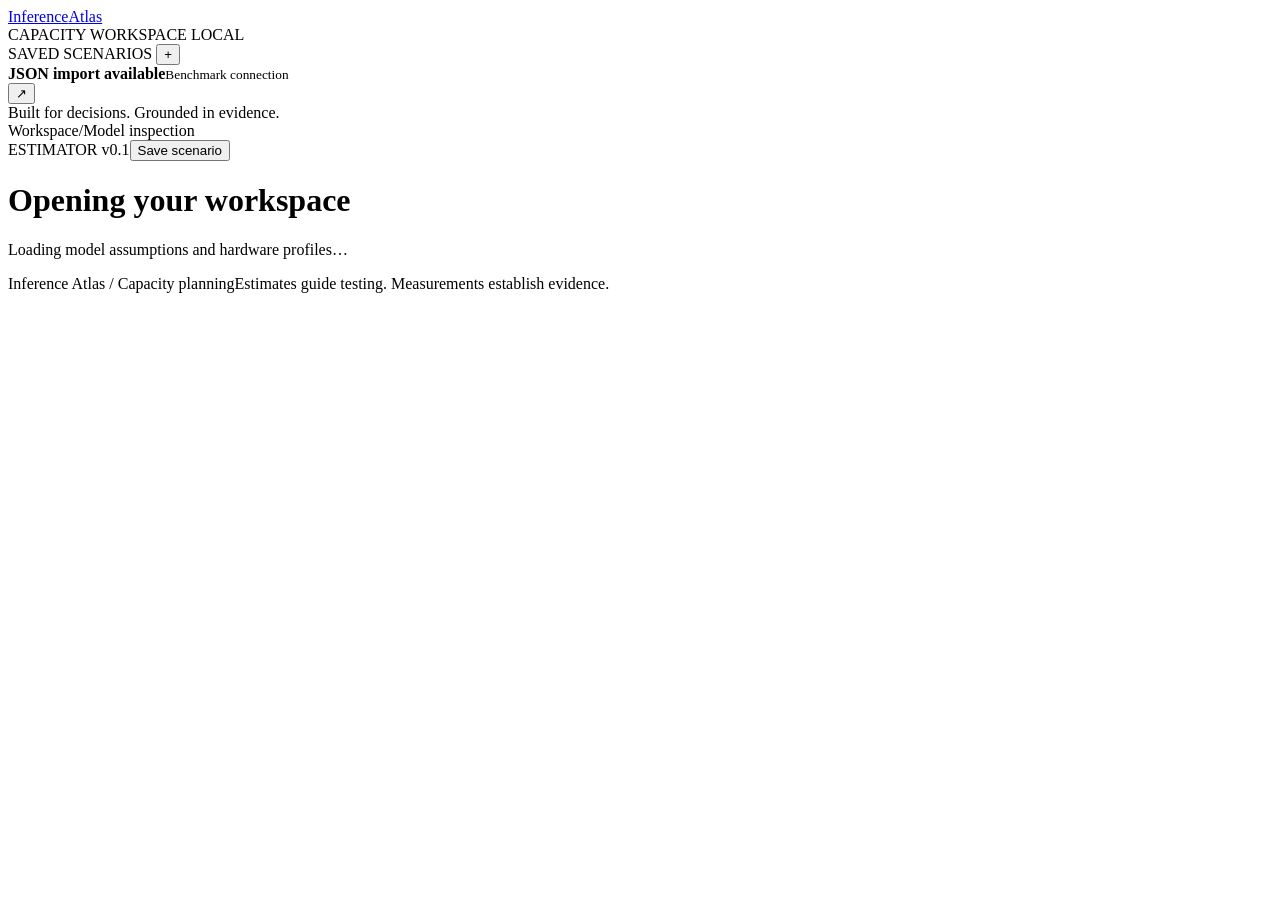
==== app/web/index.html @ 13f91674 "Add 'app/' from commit '850152bbe5b9692bb3705b4282765922ec9e012d' git-subtree-dir: app git-subtree-m" ====
<!doctype html>
<html lang="en">
<head>
  <meta charset="utf-8"><meta name="viewport" content="width=device-width, initial-scale=1">
  <meta name="description" content="Evidence-aware inference capacity planning. Compare hardware, validate benchmarks, and export serving configurations.">
  <title>Inference Atlas · Capacity planner</title>
  <link rel="icon" href="data:image/svg+xml,%3Csvg xmlns='http://www.w3.org/2000/svg' viewBox='0 0 32 32'%3E%3Crect width='32' height='32' rx='8' fill='%230d786b'/%3E%3Cpath d='M8 23V16h5v7zm0-10V8h5v5zm10 10V8h5v15z' fill='white'/%3E%3C/svg%3E">
  <link rel="stylesheet" href="/static/styles.css">
  <script defer src="/static/vendor/plotly.min.js"></script>
  <script defer src="/static/app.js"></script>
</head>
<body>
  <aside class="sidebar">
    <a class="brand" href="/" aria-label="Inference Atlas home"><span class="brand-mark"><i></i><i></i><i></i><i></i></span><span>Inference<span class="brand-second">Atlas</span></span></a>
    <div class="workspace-label">CAPACITY WORKSPACE <span class="local-tag">LOCAL</span></div>
    <nav id="navigation" aria-label="Planning steps"></nav>
    <div class="sidebar-section"><div class="sidebar-label">SAVED SCENARIOS <button class="icon-button" data-action="save-scenario" title="Save current scenario" aria-label="Save current scenario">+</button></div><div id="scenarios"></div></div>
    <div class="sidebar-bottom"><div class="status-dot"></div><div><strong id="adapter-label">JSON import available</strong><small>Benchmark connection</small></div><button class="icon-button" data-action="navigate" data-page="3" aria-label="Open benchmark connection">↗</button></div>
    <div class="sidebar-foot">Built for decisions. Grounded in evidence.</div>
  </aside>
  <div class="workspace">
    <header class="topbar"><div><span class="crumb">Workspace</span><span class="slash">/</span><span id="breadcrumb">Model inspection</span></div><div class="topbar-right"><span class="version-label">ESTIMATOR v0.1</span><button class="button small" data-action="save-scenario">Save scenario</button></div></header>
    <div id="context-bar" class="context-bar"></div>
    <main id="main" tabindex="-1"><div class="loading-state"><div class="spinner"></div><h1>Opening your workspace</h1><p>Loading model assumptions and hardware profiles…</p></div></main>
    <footer><span>Inference Atlas <span class="muted">/</span> Capacity planning</span><span>Estimates guide testing. Measurements establish evidence.</span></footer>
  </div>
  <div id="toast" role="status" aria-live="polite"></div>
  <dialog id="save-dialog"><form id="save-form"><div class="eyebrow">WORKSPACE</div><h2>Save this scenario</h2><p>Keep the model, workload, hardware prices, assumptions, and selected configuration.</p><label>Scenario name<input name="name" required maxlength="100" placeholder="Production chat · October"></label><div class="dialog-actions"><button type="button" class="button" data-action="close-dialog">Cancel</button><button class="button primary" type="submit">Save scenario</button></div></form></dialog>
</body>
</html>
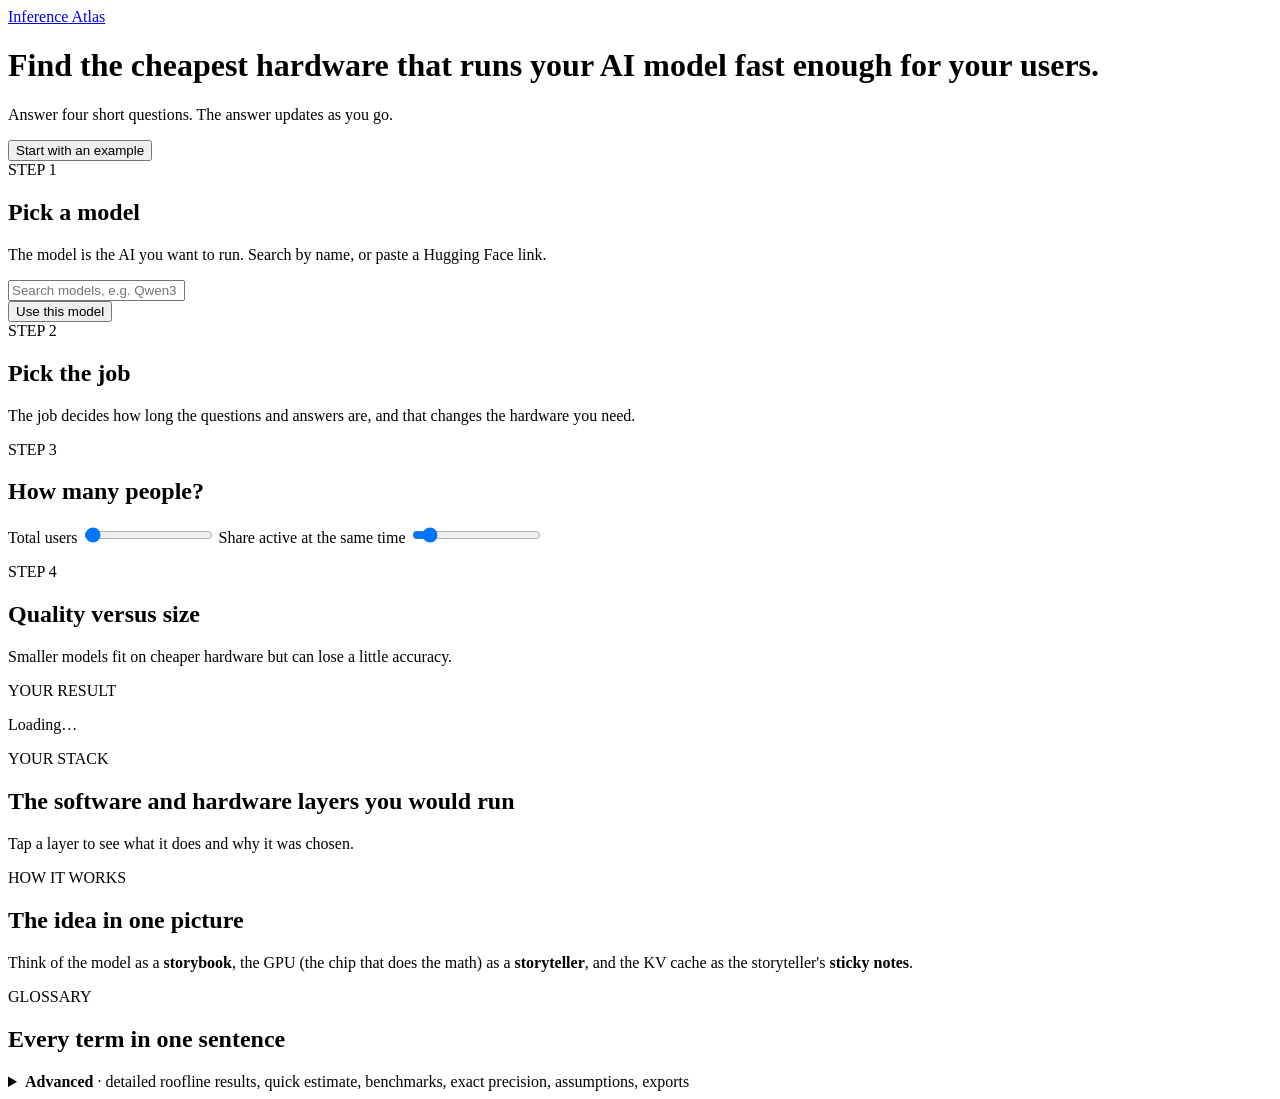
==== commit a8721e43: "Step 11: guided one-page design with Advanced section at the bottom Co-Authored-By: Claude Sonnet 5." ====
--- a/app/web/index.html
+++ b/app/web/index.html
@@ -2,14 +2,67 @@
 <html lang="en">
 <head>
   <meta charset="utf-8"><meta name="viewport" content="width=device-width, initial-scale=1">
-  <meta name="description" content="Evidence-aware inference capacity planning. Compare hardware, validate benchmarks, and export serving configurations.">
-  <title>Inference Atlas · Capacity planner</title>
+  <meta name="description" content="Find the cheapest hardware that runs your AI model fast enough for your users.">
+  <title>Inference Atlas · Hardware finder</title>
   <link rel="icon" href="data:image/svg+xml,%3Csvg xmlns='http://www.w3.org/2000/svg' viewBox='0 0 32 32'%3E%3Crect width='32' height='32' rx='8' fill='%230d786b'/%3E%3Cpath d='M8 23V16h5v7zm0-10V8h5v5zm10 10V8h5v15z' fill='white'/%3E%3C/svg%3E">
   <link rel="stylesheet" href="/static/styles.css">
+  <link rel="stylesheet" href="/static/guided.css">
   <script defer src="/static/vendor/plotly.min.js"></script>
   <script defer src="/static/app.js"></script>
+  <script defer src="/static/guided.js"></script>
 </head>
 <body>
+  <header class="g-hero">
+    <a class="g-brand" href="/" aria-label="Inference Atlas home"><span class="brand-mark"><i></i><i></i><i></i><i></i></span><span>Inference<span class="brand-second"> Atlas</span></span></a>
+    <h1>Find the cheapest hardware that runs your AI model fast enough for your users.</h1>
+    <p class="g-lead">Answer four short questions. The answer updates as you go.</p>
+    <button class="button primary" type="button" data-g="example">Start with an example</button>
+  </header>
+
+  <div class="g-page" id="guide">
+    <section class="g-step" id="step-model"><div class="g-eyebrow">STEP 1</div><h2>Pick a model</h2>
+      <p class="g-sub">The model is the AI you want to run. Search by name, or paste a Hugging Face link.</p>
+      <form id="g-model-form" class="g-model-form"><div class="model-combo"><input id="g-model" name="q" autocomplete="off" placeholder="Search models, e.g. Qwen3 or llama" aria-label="Model name, ID or link" role="combobox" aria-expanded="false" aria-controls="g-model-results"><ul id="g-model-results" class="combo-list" role="listbox" hidden></ul></div><button class="button primary" type="submit">Use this model</button></form>
+      <div id="g-model-card"></div>
+    </section>
+
+    <section class="g-step" id="step-job"><div class="g-eyebrow">STEP 2</div><h2>Pick the job</h2>
+      <p class="g-sub">The job decides how long the questions and answers are, and that changes the hardware you need.</p>
+      <div class="g-cards" id="g-jobs"></div>
+    </section>
+
+    <section class="g-step" id="step-people"><div class="g-eyebrow">STEP 3</div><h2>How many people?</h2>
+      <div class="g-sliders">
+        <label>Total users <output id="g-total-out"></output><input id="g-total" type="range" min="1" max="10000" step="1" value="100" aria-describedby="g-people-out"></label>
+        <label>Share active at the same time <output id="g-active-out"></output><input id="g-active" type="range" min="1" max="100" step="1" value="10"></label>
+      </div>
+      <p class="g-big" id="g-people-out" aria-live="polite"></p>
+    </section>
+
+    <section class="g-step" id="step-quality"><div class="g-eyebrow">STEP 4</div><h2>Quality versus size</h2>
+      <p class="g-sub">Smaller models fit on cheaper hardware but can lose a little accuracy.</p>
+      <div class="g-cards three" id="g-quality"></div>
+    </section>
+
+    <section class="g-step" id="results"><div class="g-eyebrow">YOUR RESULT</div><div id="g-results"><p class="g-sub">Loading…</p></div></section>
+
+    <section class="g-step" id="stack"><div class="g-eyebrow">YOUR STACK</div><h2>The software and hardware layers you would run</h2>
+      <p class="g-sub">Tap a layer to see what it does and why it was chosen.</p>
+      <div id="g-stack"></div>
+    </section>
+
+    <section class="g-step" id="how"><div class="g-eyebrow">HOW IT WORKS</div><h2>The idea in one picture</h2>
+      <p class="g-sub">Think of the model as a <b>storybook</b>, the GPU (the chip that does the math) as a <b>storyteller</b>, and the KV cache as the storyteller's <b>sticky notes</b>.</p>
+      <div class="g-explainers" id="g-explainers"></div>
+    </section>
+
+    <section class="g-step" id="glossary"><div class="g-eyebrow">GLOSSARY</div><h2>Every term in one sentence</h2><dl id="g-glossary"></dl></section>
+  </div>
+
+  <details class="g-advanced" id="advanced">
+    <summary><span><b>Advanced</b> · detailed roofline results, quick estimate, benchmarks, exact precision, assumptions, exports</span></summary>
+    <p class="g-adv-note">Everything from the original planner lives here. The guided steps above fill in the request shape, users, and precision; you can still edit every value.</p>
+    <div class="g-adv-shell">
   <aside class="sidebar">
     <a class="brand" href="/" aria-label="Inference Atlas home"><span class="brand-mark"><i></i><i></i><i></i><i></i></span><span>Inference<span class="brand-second">Atlas</span></span></a>
     <div class="workspace-label">CAPACITY WORKSPACE <span class="local-tag">LOCAL</span></div>
@@ -24,6 +77,8 @@
     <main id="main" tabindex="-1"><div class="loading-state"><div class="spinner"></div><h1>Opening your workspace</h1><p>Loading model assumptions and hardware profiles…</p></div></main>
     <footer><span>Inference Atlas <span class="muted">/</span> Capacity planning</span><span>Estimates guide testing. Measurements establish evidence.</span></footer>
   </div>
+    </div>
+  </details>
   <div id="toast" role="status" aria-live="polite"></div>
   <dialog id="save-dialog"><form id="save-form"><div class="eyebrow">WORKSPACE</div><h2>Save this scenario</h2><p>Keep the model, workload, hardware prices, assumptions, and selected configuration.</p><label>Scenario name<input name="name" required maxlength="100" placeholder="Production chat · October"></label><div class="dialog-actions"><button type="button" class="button" data-action="close-dialog">Cancel</button><button class="button primary" type="submit">Save scenario</button></div></form></dialog>
 </body>
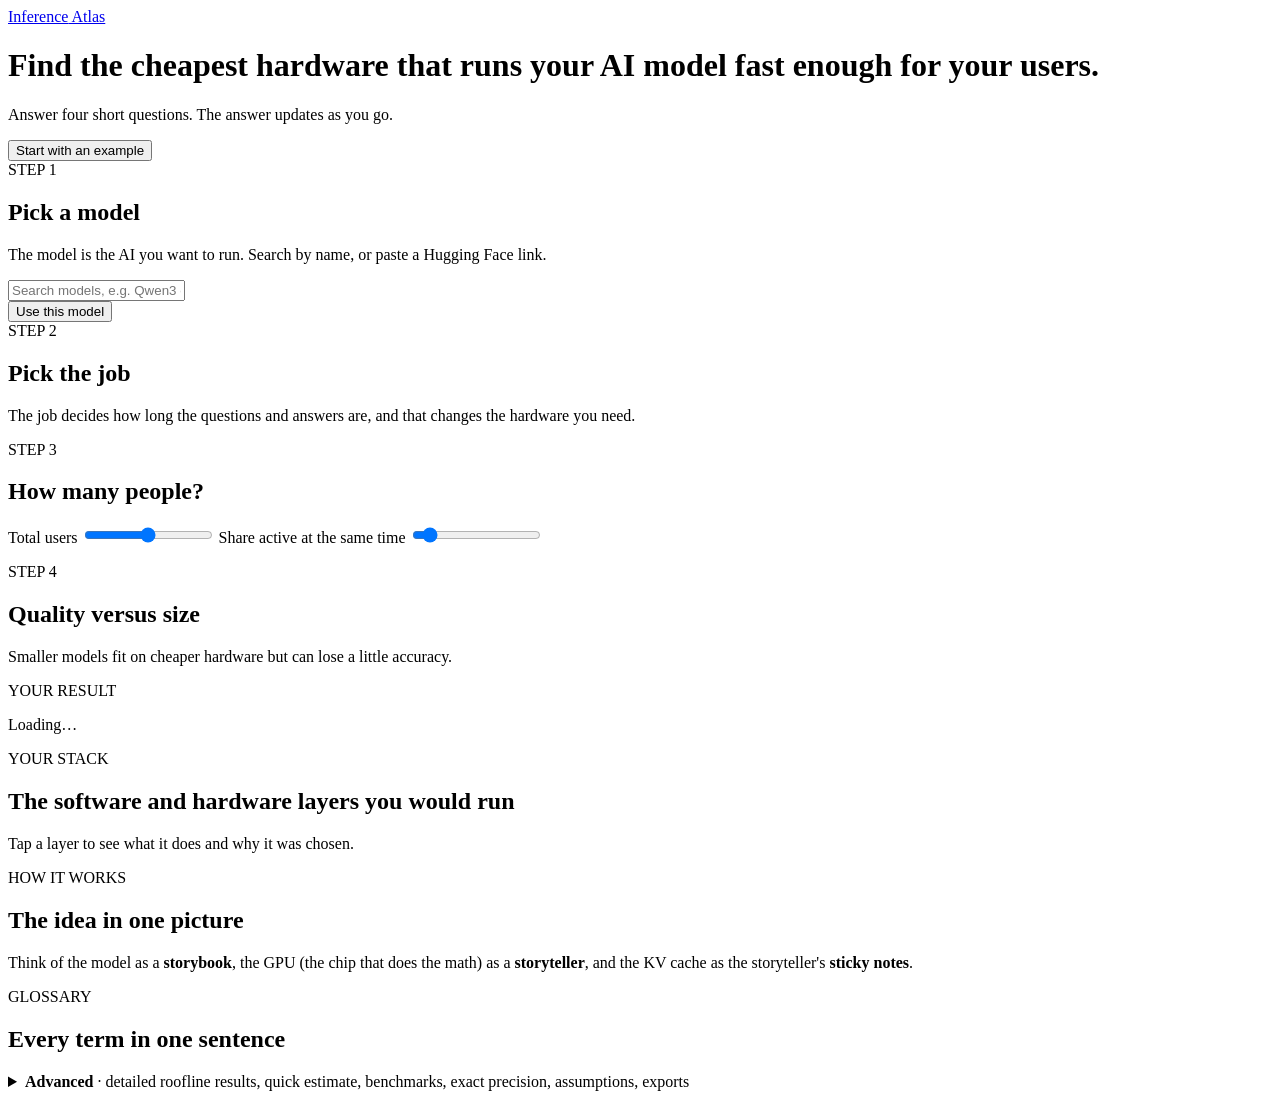
==== commit dbf21da8: "Atlas: faster first load, sticky result summary, layout fixes; link the live app Co-Authored-By: Cla" ====
--- a/app/web/index.html
+++ b/app/web/index.html
@@ -7,7 +7,7 @@
   <link rel="icon" href="data:image/svg+xml,%3Csvg xmlns='http://www.w3.org/2000/svg' viewBox='0 0 32 32'%3E%3Crect width='32' height='32' rx='8' fill='%230d786b'/%3E%3Cpath d='M8 23V16h5v7zm0-10V8h5v5zm10 10V8h5v15z' fill='white'/%3E%3C/svg%3E">
   <link rel="stylesheet" href="/static/styles.css">
   <link rel="stylesheet" href="/static/guided.css">
-  <script defer src="/static/vendor/plotly.min.js"></script>
+  <script defer src="/static/storage.js"></script>
   <script defer src="/static/app.js"></script>
   <script defer src="/static/guided.js"></script>
 </head>
@@ -33,7 +33,7 @@
 
     <section class="g-step" id="step-people"><div class="g-eyebrow">STEP 3</div><h2>How many people?</h2>
       <div class="g-sliders">
-        <label>Total users <output id="g-total-out"></output><input id="g-total" type="range" min="1" max="10000" step="1" value="100" aria-describedby="g-people-out"></label>
+        <label>Total users <output id="g-total-out"></output><input id="g-total" type="range" min="0" max="1000" step="1" value="500" aria-describedby="g-people-out"></label>
         <label>Share active at the same time <output id="g-active-out"></output><input id="g-active" type="range" min="1" max="100" step="1" value="10"></label>
       </div>
       <p class="g-big" id="g-people-out" aria-live="polite"></p>
@@ -59,6 +59,8 @@
     <section class="g-step" id="glossary"><div class="g-eyebrow">GLOSSARY</div><h2>Every term in one sentence</h2><dl id="g-glossary"></dl></section>
   </div>
 
+  <a class="g-summary" id="g-summary" href="#results" hidden></a>
+
   <details class="g-advanced" id="advanced">
     <summary><span><b>Advanced</b> · detailed roofline results, quick estimate, benchmarks, exact precision, assumptions, exports</span></summary>
     <p class="g-adv-note">Everything from the original planner lives here. The guided steps above fill in the request shape, users, and precision; you can still edit every value.</p>
@@ -72,7 +74,7 @@
     <div class="sidebar-foot">Built for decisions. Grounded in evidence.</div>
   </aside>
   <div class="workspace">
-    <header class="topbar"><div><span class="crumb">Workspace</span><span class="slash">/</span><span id="breadcrumb">Model inspection</span></div><div class="topbar-right"><span class="version-label">ESTIMATOR v0.1</span><button class="button small" data-action="save-scenario">Save scenario</button></div></header>
+    <header class="topbar"><div><span class="crumb">Workspace</span><span class="slash">/</span><span id="breadcrumb">Model inspection</span></div><div class="topbar-right"><span class="version-label">ESTIMATOR v0.1</span><button class="button small" data-action="export-data" hidden title="Download scenarios, benchmarks and hardware edits stored in this browser">Export my data</button><button class="button small" data-action="import-data" hidden title="Load a previously exported file">Import data</button><input id="import-data-file" type="file" accept="application/json,.json" hidden><button class="button small" data-action="save-scenario">Save scenario</button></div></header>
     <div id="context-bar" class="context-bar"></div>
     <main id="main" tabindex="-1"><div class="loading-state"><div class="spinner"></div><h1>Opening your workspace</h1><p>Loading model assumptions and hardware profiles…</p></div></main>
     <footer><span>Inference Atlas <span class="muted">/</span> Capacity planning</span><span>Estimates guide testing. Measurements establish evidence.</span></footer>
